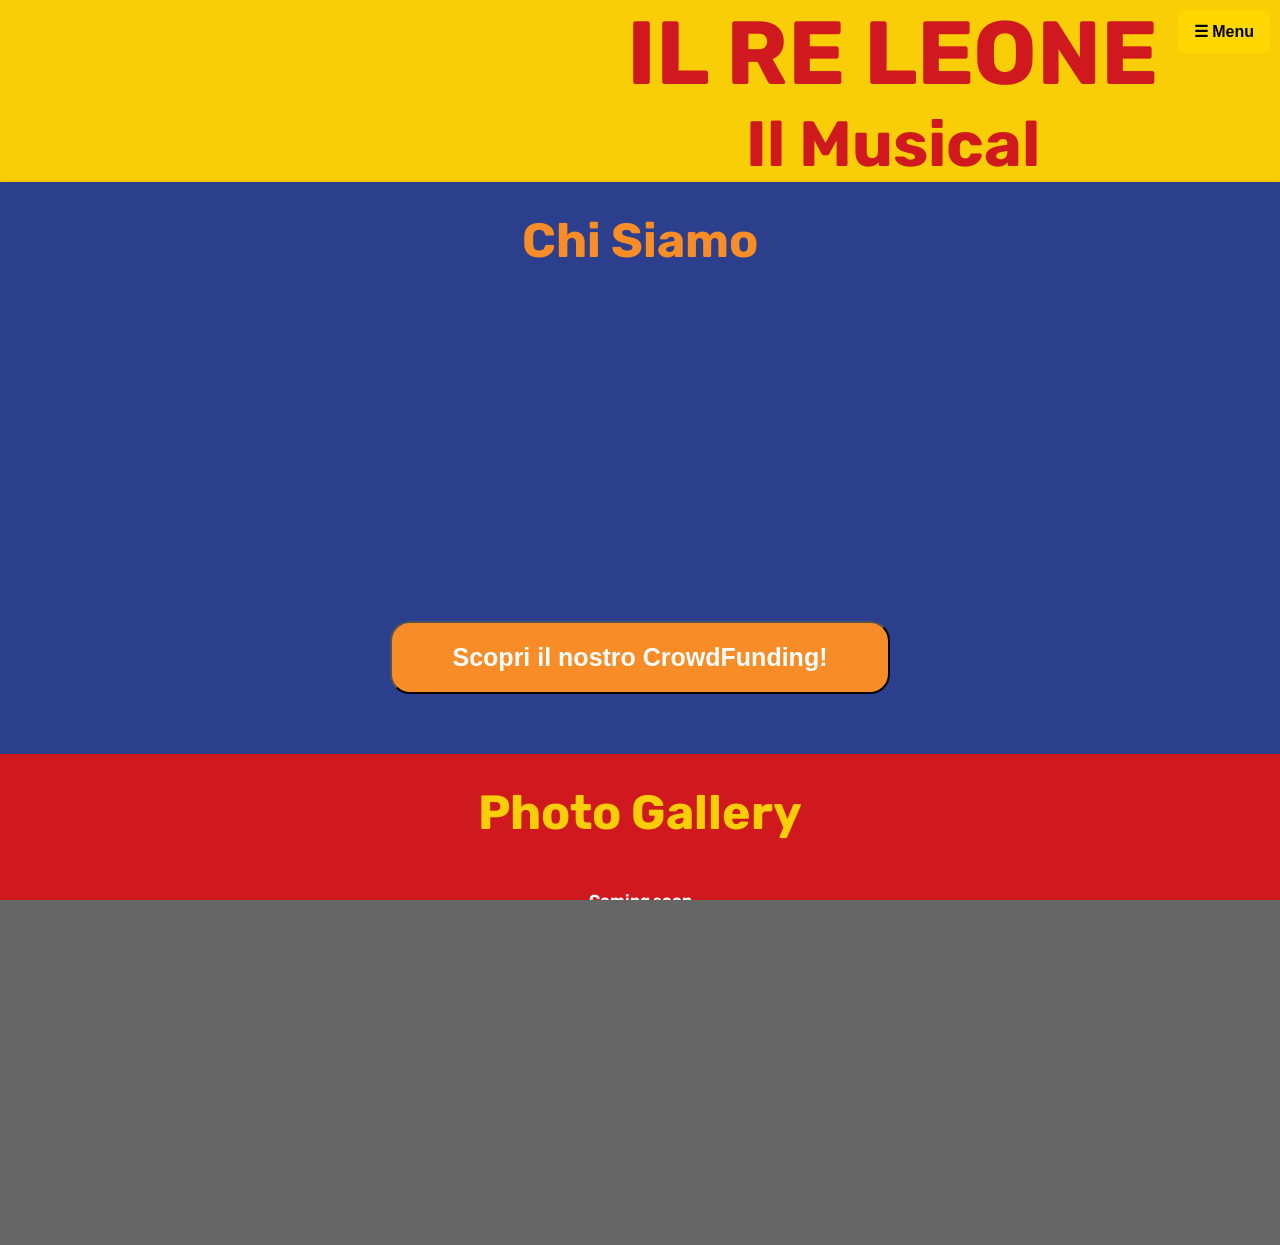
==== index.html @ 8686c305 "Deleted maintenance overlay" ====
<!DOCTYPE html>
<html lang="it">
	<head>
		<link rel="icon" href="./images/icon.png" type="image/png" />
		<meta charset="UTF-8" />
		<meta name="viewport" content="width=device-width, initial-scale=1.0" />
		<meta property="og:title" content="Il Re Leone CDC" />
		<meta
			property="og:description"
			content="Scopri insieme a noi il richiamo della Savana! Entra nel sito per conoscerci!"
		/>
		<meta
			property="og:image"
			content="https://raw.githubusercontent.com/ilreleonecdc/ilreleone-landingpage/refs/heads/main/images/preview.png"
		/>
		<meta property="og:url" content="https://www.ilreleonecdc.it" />
		<meta property="og:site_name" content="Il Re Leone CDC" />
		<meta
			property="og:logo"
			content="https://raw.githubusercontent.com/ilreleonecdc/ilreleone-landingpage/refs/heads/main/images/logo200.png"
		/>
		<meta property="og:type" content="website" />
		<meta name="twitter:card" content="summary_large_image" />
		<title>Il Re Leone - Il Musical</title>
		<link rel="stylesheet" href="styles.css?v=2.0" />
		<style>
			@import url("https://fonts.googleapis.com/css2?family=Rubik:ital,wght@0,300..900;1,300..900&display=swap");
		</style>
	</head>
	<body>
		<header class="section">
			<div id="header-section">
				<img
					id="logo"
					src="./releonehtml/src/assets/RAFIKI_TITOLO.png"
					alt="Il Re Leone - Il Musical"
				/>
				<div id="text">
					<h1 class="testo" id="tile-header">IL RE LEONE</h1>
					<h2 class="testo">Il Musical</h2>
				</div>
			</div>
		</header>
		<section class="section">
			<div class="div-blu">
				<h1 id="chisiamo">Chi Siamo</h1>
				<div class="scrittalogo">
					<p id="descrizione">
						Siamo un gruppo di giovani appassionati di recitazione
						dell'Oratorio <b>PerDiQua</b> di Cerbara, uniti dalla
						voglia di metterci in gioco e dalla magia del teatro.
						Per dare vita a questo musical, oltre
						<b>130 persone</b> di tutte le età, da piccoli attori a
						grandi artigiani, che collaborano con entusiasmo,
						creando maschere, costumi, scenografie e tanto altro!<br />
						<b>Un grande lavoro</b> di squadra che unisce talento,
						creatività e passione!
					</p>

					<img
						src="./releonehtml/src/assets/LOGO Oratorio.png"
						alt="Oratorio PerDiQua"
					/>
				</div>
				<button id="btn-crw" type="button" onclick="showCrowdfunding()">
					Scopri il nostro CrowdFunding!
				</button>
				<div class="crowd-div" id="crowdfunding">
					<h1>Sostieni il nostro Progetto</h1>
					<p>
						Aiutaci a realizzare questo sogno sostenendo il nostro
						<b>CROWDFUNDING</b>. Puoi scegliere un pacchetto e
						ricevere uno dei nostri <b>PREMI</b> esclusivi!
					</p>
					<img
						src="./releonehtml/src/assets/crowdd.jpg"
						alt="Crowdfunding Il Re Leone"
					/>
				</div>
			</div>
		</section>
		<section class="section">
			<div class="div-rosso">
				<h1 id="photo-gallery">Photo Gallery</h1>
				<h3>Coming soon</h3>
			</div>
		</section>
		<section class="section">
			<div class="div-giallo">
				<h1 id="prenotazioni">Prenota I Tuoi Biglietti!</h1>
				<div class="div-biglietti-out">
					<div class="div-biglietti-text">
						<p>
							<b>PRENOTAZIONI AL MOMENTO NON DISPONIBILI!</b>
						</p>
						<!-- <p id="p1">
							<br />
							In questa sezione potrai prenotare i tuoi biglietti
							per lo spettacolo. <br />
							Una volta cliccato il bottone a fianco segui questi
							semplici passaggi: <br />
						</p>
						<ol>
							<li>
								Seleziona la <b>Data</b> dello spettacolo di tuo
								interesse;
							</li>
							<li>
								Seleziona i posti a sedere che desideri dalla
								<b>Mappa</b> del Teatro;
							</li>
							<li>Seleziona il <b>Tipo</b> di biglietto;</li>
							<li>Inserisci i tuoi dati e... <b>FATTO!</b></li>
						</ol>
						<p id="p2">
							La tua prenotazione è <b>Gratuita</b> e al
							<b>Sicuro!</b> <br />
							Non c'è niente da pagare al momento.
							<br />
							<br />
							<span id="span1"
								>(Sarai tenuto a pagare al momento della
								consegna dei biglietti)</span
							>
						</p> -->
					</div>
					<div id="div-biglietti-link">
						<script src="https://billetto.it/widget.js"></script>
						<billetto-organiser-widget
							type="list"
							organiser="6095917"
							organization="billetto.it"
							lang="it"
							theme="light"
							color="#face06"
							include-private
						></billetto-organiser-widget>
						<p id="link-evento">
							Se non visualizzi correttamente il pulsante clicca
							qui:
							<br />
							<a
								href="https://billetto.it/e/il-re-leone-musical-biglietti-1151621?utm_source=organiser&utm_medium=share&utm_campaign=copy_link&utm_content=1151621"
								>Il Re Leone - Prenotazione Biglietti</a
							>
						</p>
					</div>
				</div>
			</div>
		</section>
		<footer>
			<p>
				&copy; 2025 Il Re Leone - Il Musical, Oratorio PerDiQua,
				Cerbara. Tutti i diritti riservati.<br />
				<a
					href="https://www.instagram.com/ilreleone.cdc/"
					target="_blank"
					aria-label="Instagram"
				>
					<i class="fab fa-instagram"
						><img
							src="./releonehtml/src/assets/instagram.png"
							alt="logo instagram"
					/></i>
					ilreleone.cdc
				</a>
			</p>
		</footer>
		<script src="./script.js?v=1.7" defer></script>
	</body>
</html>
---- styles.css ----
* {
	padding: 0;
	margin: 0;
}

body,
html {
	width: 100%;
	height: 100%;
	box-sizing: border-box;
	overflow: hidden;
	font-family: "Rubik", sans-serif;
	font-size: 16px;
	font-weight: 400;
	font-style: normal;
	font-optical-sizing: auto;
}

body {
	background-color: rgba(0, 0, 0, 0.6); /* sfondo scuro trasparente */
	pointer-events: none; /* disattiva interazioni su tutto */
}

.section {
	display: flex;
	justify-content: center;
	align-items: center;
	box-shadow: 0 4px 10px rgba(0, 0, 0, 0.2);
}

header {
	background-color: #face06;
	display: flex;
	flex-direction: column;
}

#header-section {
	display: flex;
	width: 100%;
	height: 70%;
	align-items: center;
	justify-content: space-evenly;
	flex: 1;
	margin: 0;
}

#logo {
	width: 30%;
	height: auto;
}

.testo {
	display: flex;
	color: #d0181f;
	justify-content: center;
}

#text h1 {
	font-size: clamp(2.5rem, 7vw, 8rem);
}

#text h2 {
	font-size: clamp(2rem, 5vw, 5rem);
}

.div-giallo {
	display: flex;
	width: 100%;
	flex-direction: column;
	padding: 30px;
	justify-content: center;
	align-items: center;
	background-color: #face06;
	gap: 20px;
}

billetto-organiser-widget {
	width: 100%;
}

.div-giallo h1 {
	font-size: 3rem;
	background-color: #face06;
	color: #2b3f8c;
}

.div-biglietti-out {
	width: 90%;
	margin: 10px;
	display: flex;
	flex-direction: row;
	align-items: center;
}

#div-biglietti-link {
	display: flex;
	flex-direction: column;
}

#link-evento {
	text-align: center;
}

.div-biglietti-text {
	width: 60%;
	display: flex;
	flex-direction: column;
	font-size: clamp(16px, 2vw, 20px);
}

.div-biglietti-text p {
	width: 100%;
}

#p1 {
	text-align: left;
}

ol {
	margin: 15px;
}

li {
	margin: 5px 30px;
}

/*about us*/
.div-blu {
	padding: 30px;
	background-color: #2b3f8c;
	display: flex;
	flex-direction: column;
	justify-content: center;
	align-items: center;
}

.scrittalogo {
	margin: 20px;
	display: flex;
	justify-content: center;
	align-items: center;
	height: auto;
	position: relative;
}

.scrittalogo img {
	width: 20%;
	height: auto;
	transition: opacity 3s ease-in;
}

#chisiamo {
	color: #f88d27;
	font-size: 3rem;
}

#descrizione {
	color: #face06;
	text-align: center;
	font-size: clamp(1rem, 2vw, 28px);
	line-height: 1.5;
}

/* Schermi Desktop o Portatili */
@media all and (min-width: 1321px) and (max-width: 1689px) {
	.scrittalogo {
		flex-direction: row;
		/* Disposizione orizzontale */
	}

	.scrittalogo img {
		opacity: 0;
		/* Nascosta inizialmente */
	}

	#descrizione {
		opacity: 0;
		/* Nascosto inizialmente */
		transform: translateX(0);
		/* Posizione iniziale */
		transition: opacity 3s ease-in, transform 3s ease-in;
		/* Animazioni */
	}
}

#descrizione b {
	color: #f88d27;
}

.crowd-div {
	display: none;
	flex-direction: column;
	background-color: #fff;
	border-radius: 20px;
	padding: 20px;
	box-shadow: 0 4px 10px rgba(0, 0, 0, 0.2);
	animation: fadeIn 1s ease-out forwards;
	border-left: 10px solid #f88d27;
	width: 500px;
	gap: 10px;
	justify-content: center;
	align-items: center;
}

.crowd-div h1 {
	color: #f88d27;
}

.crowd-div p {
	color: #2b3f8c;
	width: 80%;
	text-align: center;
	margin: 20px;
	font-size: large;
	line-height: 25px;
}

.crowd-div img {
	max-width: 100%;
	height: auto;
	border-radius: 10px;
	transition: transform 0.5s ease, opacity 0.5s ease;
}

.crowd-div img:hover {
	transform: scale(1.03);
	opacity: 0.9;
}

#btn-crw {
	display: inline-block;
	padding: 20px 40px;
	margin: 30px auto;
	width: 500px;
	font-size: 25px;
	border-radius: 20px;
	color: white;
	background-color: #f88d27;
	font-weight: bold;
	text-decoration: none;
	cursor: pointer;
	transition: all 0.4s ease;
	animation: pulse 2s infinite;
}

#btn-crw:hover {
	background-color: #face06;
	color: #4e2219;
	transform: scale(1.1) rotate(-2deg);
}

/*photo gallery*/
.div-rosso {
	background-color: #d0181f;
	display: flex;
	padding: 30px;
	flex-direction: column;
	justify-content: center;
	align-items: center;
	width: 100vw;
}

.div-rosso h1 {
	color: #face06;
	font-size: 3rem;
}

.div-rosso h3 {
	color: white;
	font-size: 1rem;
	margin: 50px;
}

/*footer*/
footer {
	background-color: #f88d27;
	color: #4e2219;
	display: flex;
	justify-content: center;
	align-items: center;
	height: 60px;
}

footer a {
	display: flex;
	justify-content: center;
	align-items: center;
	padding: 5px;
}

@keyframes fadeIn {
	from {
		opacity: 0;
		transform: translateY(20px);
	}

	to {
		opacity: 1;
		transform: translateY(0);
	}
}

@keyframes pulse {
	0%,
	100% {
		transform: scale(1);
		box-shadow: 0 0 5px #f88d27;
	}

	50% {
		transform: scale(1.1);
		box-shadow: 0 0 20px #f88d27;
	}
}

/* Tablet in modalità orizzontale */
@media all and (min-width: 1024px) and (max-width: 1320px) {
	#header-section {
		display: flex;
		flex-direction: row;
		justify-content: space-evenly;
	}

	#descrizione {
		opacity: 0;
		/* Nascosto inizialmente */
		transform: translateX(0);
		/* Posizione iniziale */
		transition: opacity 3s ease-in, transform 3s ease-in;
		/* Animazioni */
	}

	.scrittalogo img {
		opacity: 0;
		transition: opacity 3s ease-in;
	}
}

/*bho*/
@media all and (min-width: 769px) and (max-width: 1024px) {
	.scrittalogo {
		margin: 20px;
	}
}

/*tablet verticali*/
@media all and (min-width: 481px) and (max-width: 768px) {
	.div-blu {
		padding: 20px;
	}

	.scrittalogo {
		gap: 10px;
	}

	#chisiamo {
		font-size: clamp(40px, 6vw, 45px);
	}

	.div-rosso h1 {
		font-size: clamp(40px, 6vw, 45px);
	}

	#descrizione {
		font-size: clamp(15px, 3vw, 20px);
		line-height: 1.5;
	}

	#btn-crw {
		width: clamp(350px, 70vw, 500px);
		height: auto;
		font-size: clamp(17px, 4vw, 20px);
		padding: 15px;
		border-radius: 10px;
		margin: 0 auto;
	}

	#crowdfunding {
		width: 80%;
		margin: 20px 0 0 0;
	}

	.crowd-div h1 {
		font-size: 30px;
		text-align: center;
	}

	.crowd-div p {
		font-size: 18px;
		margin: 16px 0;
		width: 340px;
	}
}

/*smartphone*/
@media all and (max-width: 480px) {
	#header-section {
		flex-direction: column;
		margin: 20px;
		margin-bottom: 30px;
	}

	#logo {
		width: 60%;
		/* Ancora più piccolo per smartphone */
	}

	.div-blu {
		height: max-content;
	}

	/*about us*/
	#chisiamo {
		font-size: 2rem;
	}

	.scrittalogo {
		flex-direction: column;
		gap: 10px;
		width: 90vw;
	}

	.scrittalogo img {
		width: 25%;
	}

	#btn-crw {
		width: clamp(300px, 80vw, 400px);
		height: auto;
		font-size: clamp(17px, 4vw, 20px);
		padding: 15px;
		border-radius: 10px;
		margin: 0 auto;
	}

	.div-rosso h1 {
		font-size: 2rem;
	}

	footer {
		height: 80px;
	}

	footer p {
		width: 90%;
		font-size: 14px;
		padding: 2px;
		text-align: center;
	}

	.crowd-div {
		width: 80%;
		margin: 20px 0 0 0;
	}

	.crowd-div h1 {
		font-size: 32px;
		text-align: center;
	}

	.crowd-div p {
		font-size: 16px;
		margin: 16px 0;
		width: 340px;
	}

	.div-giallo {
		width: 100%;
	}

	.div-giallo h1 {
		font-size: clamp(1.2rem, 7vw, 2rem);
	}

	.div-biglietti-out {
		width: 97%;
		flex-direction: column;
		gap: 20px;
		width: 90%;
	}

	.div-biglietti-text {
		width: 100%;
	}

	#p1 {
		text-align: center;
	}

	ol,
	li {
		text-align: left;
	}

	#titoloh4 {
		text-align: center;
	}

	billetto-organiser-widget {
		width: 100%;
	}
}
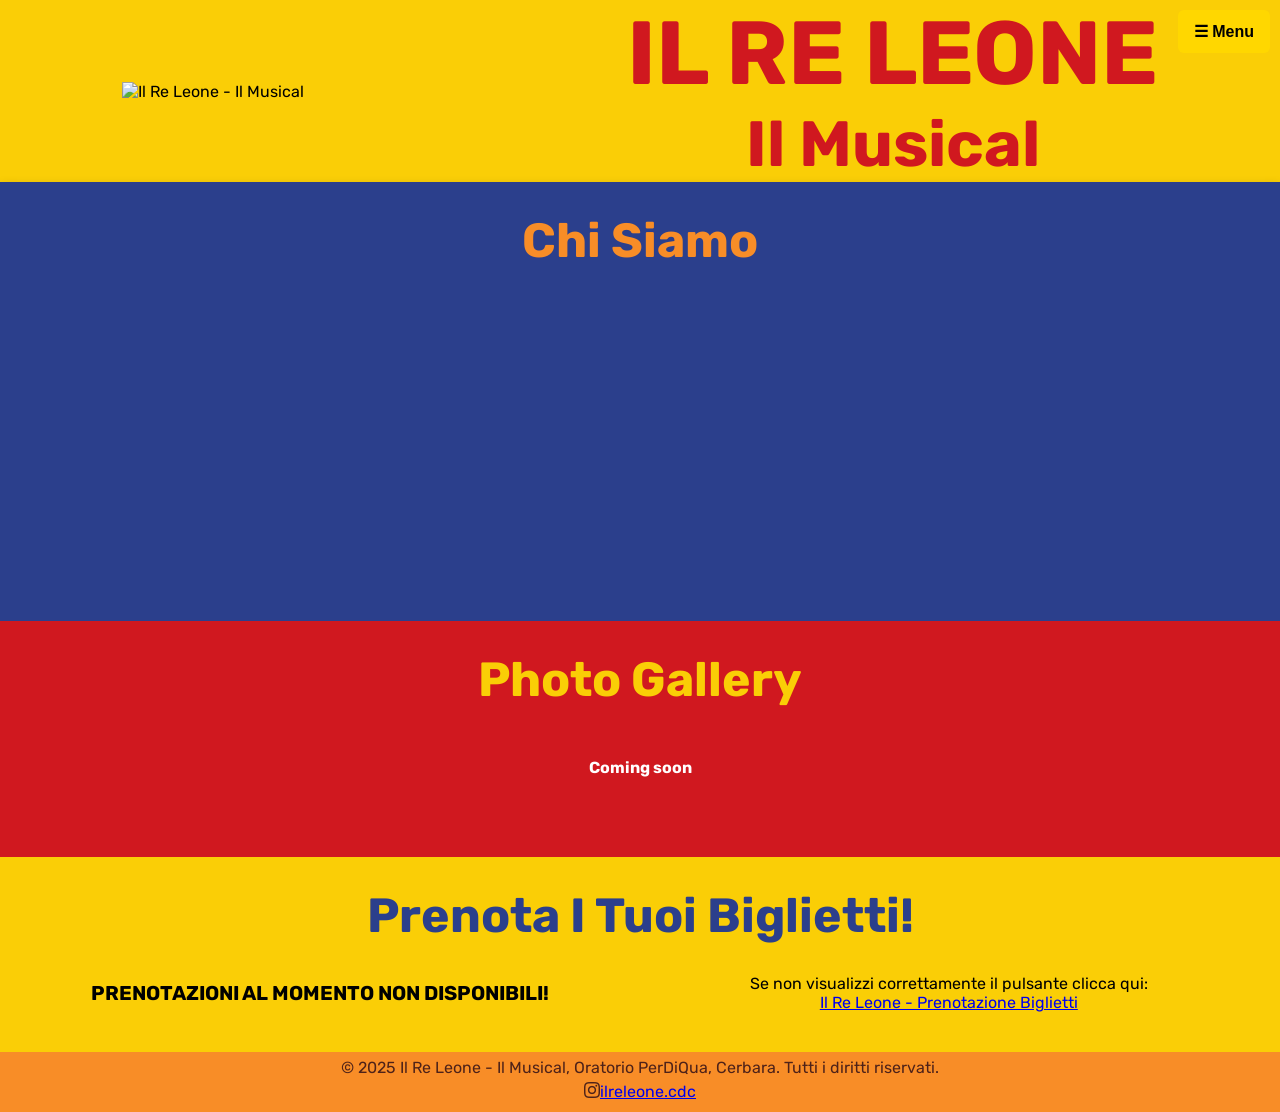
==== commit 84b11824: "Trying to" ====
--- a/index.html
+++ b/index.html
@@ -62,7 +62,7 @@
 						alt="Oratorio PerDiQua"
 					/>
 				</div>
-				<button id="btn-crw" type="button" onclick="showCrowdfunding()">
+				<!-- <button id="btn-crw" type="button" onclick="showCrowdfunding()">
 					Scopri il nostro CrowdFunding!
 				</button>
 				<div class="crowd-div" id="crowdfunding">
@@ -76,7 +76,7 @@
 						src="./releonehtml/src/assets/crowdd.jpg"
 						alt="Crowdfunding Il Re Leone"
 					/>
-				</div>
+				</div> -->
 			</div>
 		</section>
 		<section class="section">
@@ -126,15 +126,17 @@
 					</div>
 					<div id="div-biglietti-link">
 						<script src="https://billetto.it/widget.js"></script>
-						<billetto-organiser-widget
-							type="list"
-							organiser="6095917"
+						<billetto-widget
+							type="event"
+							event="1665657"
 							organization="billetto.it"
 							lang="it"
 							theme="light"
-							color="#face06"
-							include-private
-						></billetto-organiser-widget>
+							color="#4267b2"
+							button-style="rounded"
+							font-family="Arial, Helvetica, sans-serif"
+							background-color="#ffffff"
+						></billetto-widget>
 						<p id="link-evento">
 							Se non visualizzi correttamente il pulsante clicca
 							qui:
--- a/styles.css
+++ b/styles.css
@@ -8,7 +8,7 @@
 	width: 100%;
 	height: 100%;
 	box-sizing: border-box;
-	overflow: hidden;
+	/* overflow: hidden; */
 	font-family: "Rubik", sans-serif;
 	font-size: 16px;
 	font-weight: 400;
@@ -18,7 +18,7 @@
 
 body {
 	background-color: rgba(0, 0, 0, 0.6); /* sfondo scuro trasparente */
-	pointer-events: none; /* disattiva interazioni su tutto */
+	/* pointer-events: none; disattiva interazioni su tutto */
 }
 
 .section {
@@ -74,7 +74,7 @@
 	gap: 20px;
 }
 
-billetto-organiser-widget {
+billetto-widget {
 	width: 100%;
 }
 
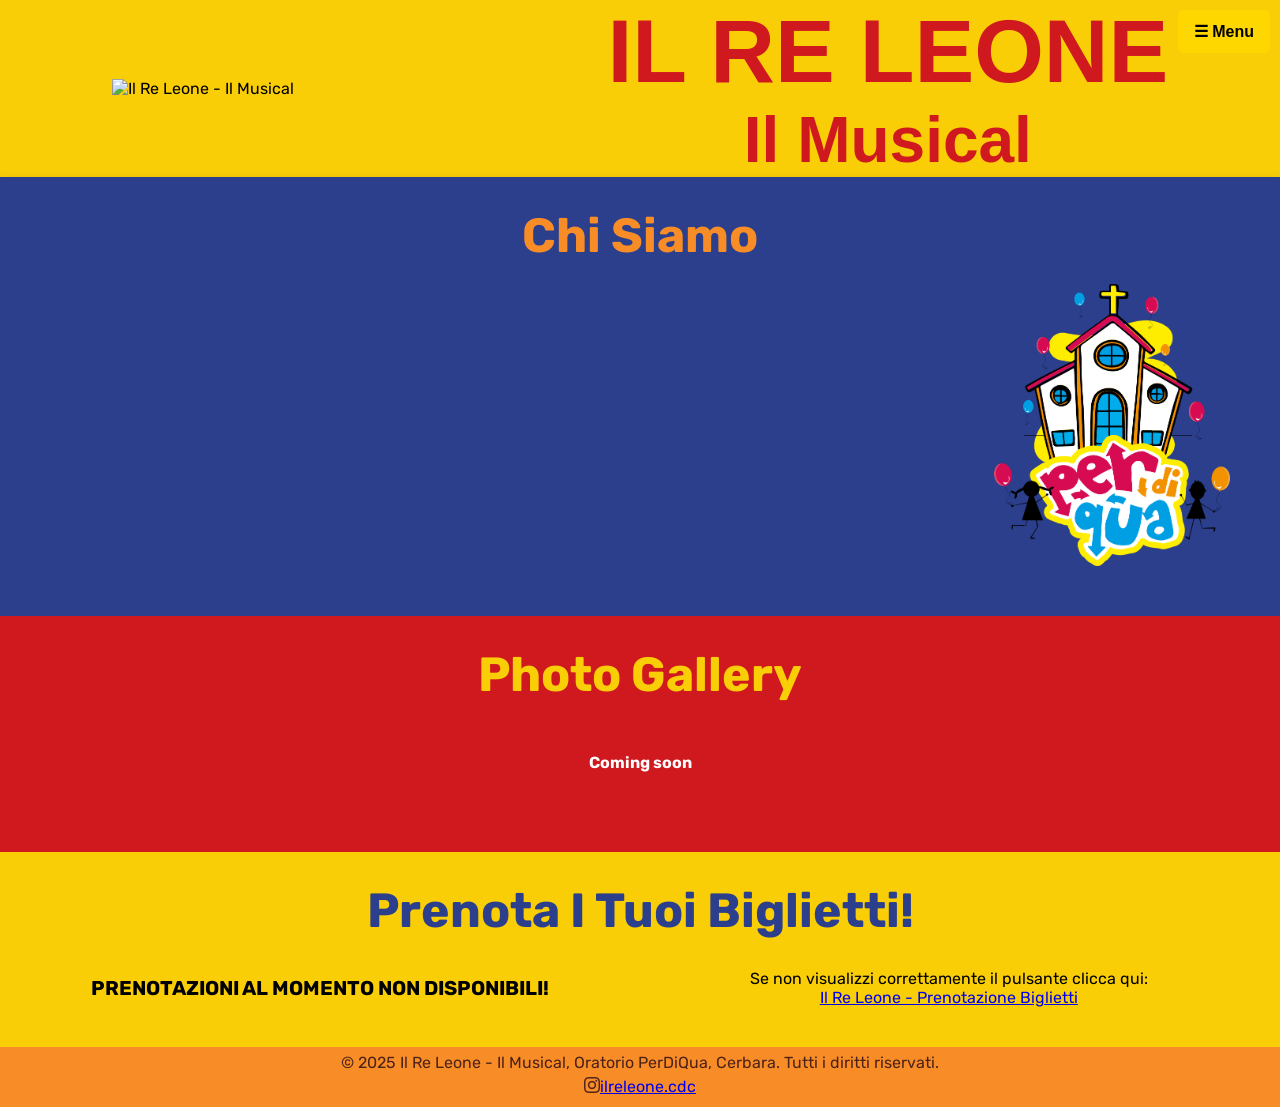
==== commit 3474200d: "daidai" ====
--- a/index.html
+++ b/index.html
@@ -1,6 +1,7 @@
 <!DOCTYPE html>
 <html lang="it">
 	<head>
+		<link rel="stylesheet" href="https://use.typekit.net/xmk6hib.css" />
 		<link rel="icon" href="./images/icon.png" type="image/png" />
 		<meta charset="UTF-8" />
 		<meta name="viewport" content="width=device-width, initial-scale=1.0" />
@@ -36,8 +37,10 @@
 					alt="Il Re Leone - Il Musical"
 				/>
 				<div id="text">
-					<h1 class="testo" id="tile-header">IL RE LEONE</h1>
-					<h2 class="testo">Il Musical</h2>
+					<h1 class="testo lithos-pro" id="tile-header">
+						IL RE LEONE
+					</h1>
+					<h2 class="testo lithos-pro">Il Musical</h2>
 				</div>
 			</div>
 		</header>
--- a/styles.css
+++ b/styles.css
@@ -1,6 +1,12 @@
 * {
 	padding: 0;
 	margin: 0;
+}
+
+.lithos-pro {
+	font-family: "lithos-pro", sans-serif;
+	font-weight: 700;
+	font-style: normal;
 }
 
 body,
@@ -8,17 +14,11 @@
 	width: 100%;
 	height: 100%;
 	box-sizing: border-box;
-	/* overflow: hidden; */
 	font-family: "Rubik", sans-serif;
 	font-size: 16px;
 	font-weight: 400;
 	font-style: normal;
 	font-optical-sizing: auto;
-}
-
-body {
-	background-color: rgba(0, 0, 0, 0.6); /* sfondo scuro trasparente */
-	/* pointer-events: none; disattiva interazioni su tutto */
 }
 
 .section {
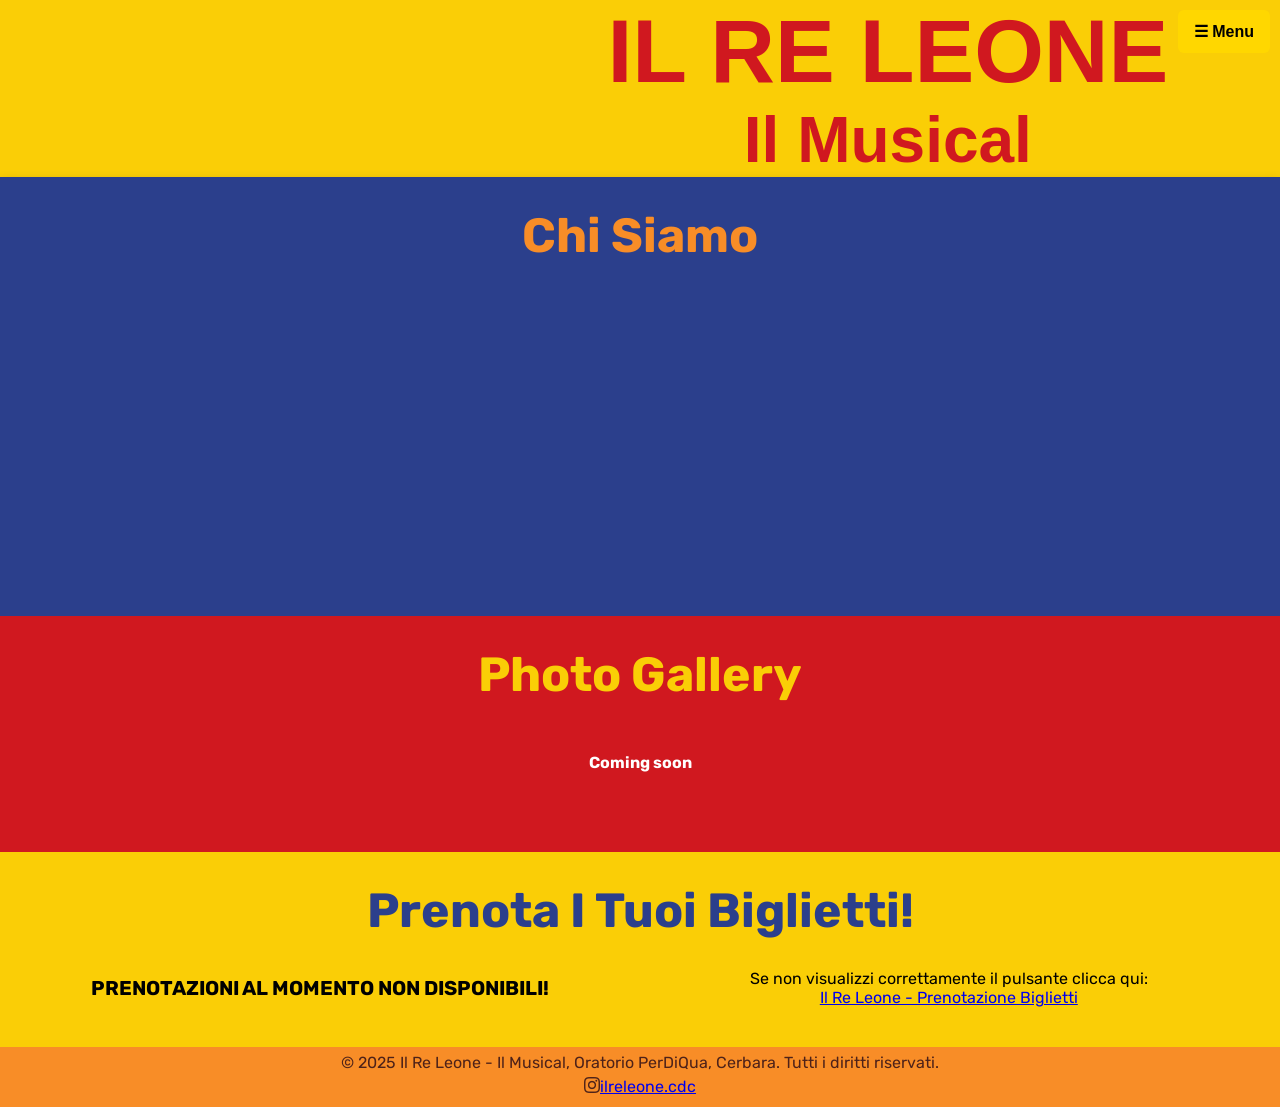
==== commit 64aac877: "stylecss=v2.1" ====
--- a/index.html
+++ b/index.html
@@ -23,7 +23,7 @@
 		<meta property="og:type" content="website" />
 		<meta name="twitter:card" content="summary_large_image" />
 		<title>Il Re Leone - Il Musical</title>
-		<link rel="stylesheet" href="styles.css?v=2.0" />
+		<link rel="stylesheet" href="styles.css?v=2.1" />
 		<style>
 			@import url("https://fonts.googleapis.com/css2?family=Rubik:ital,wght@0,300..900;1,300..900&display=swap");
 		</style>
--- a/styles.css
+++ b/styles.css
@@ -496,7 +496,7 @@
 		text-align: center;
 	}
 
-	billetto-organiser-widget {
+	billetto-widget {
 		width: 100%;
 	}
 }
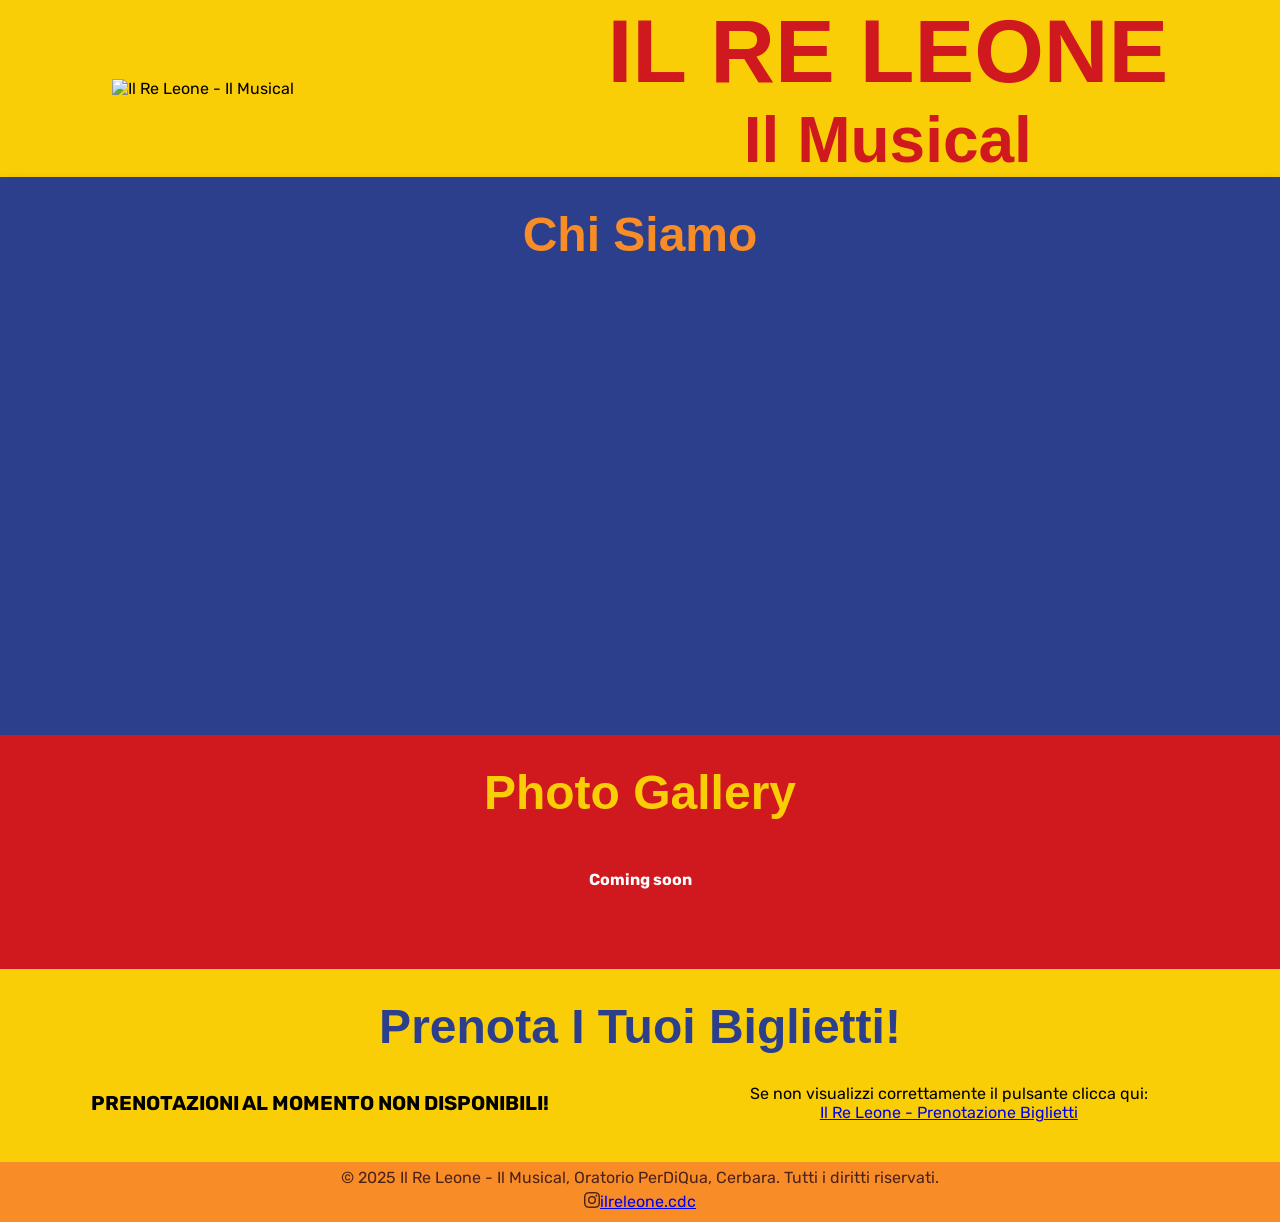
==== commit e022cfc3: "css?v=2.2" ====
--- a/index.html
+++ b/index.html
@@ -23,7 +23,7 @@
 		<meta property="og:type" content="website" />
 		<meta name="twitter:card" content="summary_large_image" />
 		<title>Il Re Leone - Il Musical</title>
-		<link rel="stylesheet" href="styles.css?v=2.1" />
+		<link rel="stylesheet" href="styles.css?v=2.2" />
 		<style>
 			@import url("https://fonts.googleapis.com/css2?family=Rubik:ital,wght@0,300..900;1,300..900&display=swap");
 		</style>
@@ -46,18 +46,30 @@
 		</header>
 		<section class="section">
 			<div class="div-blu">
-				<h1 id="chisiamo">Chi Siamo</h1>
+				<h1 id="chisiamo" class="lithos-pro">Chi Siamo</h1>
 				<div class="scrittalogo">
 					<p id="descrizione">
 						Siamo un gruppo di giovani appassionati di recitazione
-						dell'Oratorio <b>PerDiQua</b> di Cerbara, uniti dalla
+						dell'<b>Oratorio PerDiQua</b> di Cerbara, uniti dalla
 						voglia di metterci in gioco e dalla magia del teatro.
 						Per dare vita a questo musical, oltre
 						<b>130 persone</b> di tutte le età, da piccoli attori a
-						grandi artigiani, che collaborano con entusiasmo,
-						creando maschere, costumi, scenografie e tanto altro!<br />
+						grandi artigiani, che hanno collaborato per dare vita a
+						maschere, costumi, scenografie e tanto altro!<br />
 						<b>Un grande lavoro</b> di squadra che unisce talento,
-						creatività e passione!
+						creatività e passione! <br />
+						<br />
+						Reduci da 4 serate <b>SOLD OUT</b> registrate ad Aprile
+						2025 a Teatro degli Illuminati di
+						<b>Città di Castello</b> siamo di nuovo pronti per
+						tornare in quel palco per altri due spettacoli
+						d'eccezione: <br />
+						- 25 Ottobre 2025 <br />
+						- 26 Ottobre 2025 <br />
+						<br />
+						Ma la magia non finirà qua! <br />
+						- ?? Marzo 2026 <br />
+						Ci vediamo al Teatro <b>LYRICK</b> di <b>Assisi</b>
 					</p>
 
 					<img
@@ -84,13 +96,15 @@
 		</section>
 		<section class="section">
 			<div class="div-rosso">
-				<h1 id="photo-gallery">Photo Gallery</h1>
+				<h1 id="photo-gallery" class="lithos-pro">Photo Gallery</h1>
 				<h3>Coming soon</h3>
 			</div>
 		</section>
 		<section class="section">
 			<div class="div-giallo">
-				<h1 id="prenotazioni">Prenota I Tuoi Biglietti!</h1>
+				<h1 id="prenotazioni" class="lithos-pro">
+					Prenota I Tuoi Biglietti!
+				</h1>
 				<div class="div-biglietti-out">
 					<div class="div-biglietti-text">
 						<p>
@@ -145,7 +159,7 @@
 							qui:
 							<br />
 							<a
-								href="https://billetto.it/e/il-re-leone-musical-biglietti-1151621?utm_source=organiser&utm_medium=share&utm_campaign=copy_link&utm_content=1151621"
+								href="https://billetto.it/e/il-re-leone-musical-biglietti-1665657"
 								>Il Re Leone - Prenotazione Biglietti</a
 							>
 						</p>
--- a/styles.css
+++ b/styles.css
@@ -157,7 +157,7 @@
 #descrizione {
 	color: #face06;
 	text-align: center;
-	font-size: clamp(1rem, 2vw, 28px);
+	font-size: clamp(0.75rem, 1.5vw, 28px);
 	line-height: 1.5;
 }
 
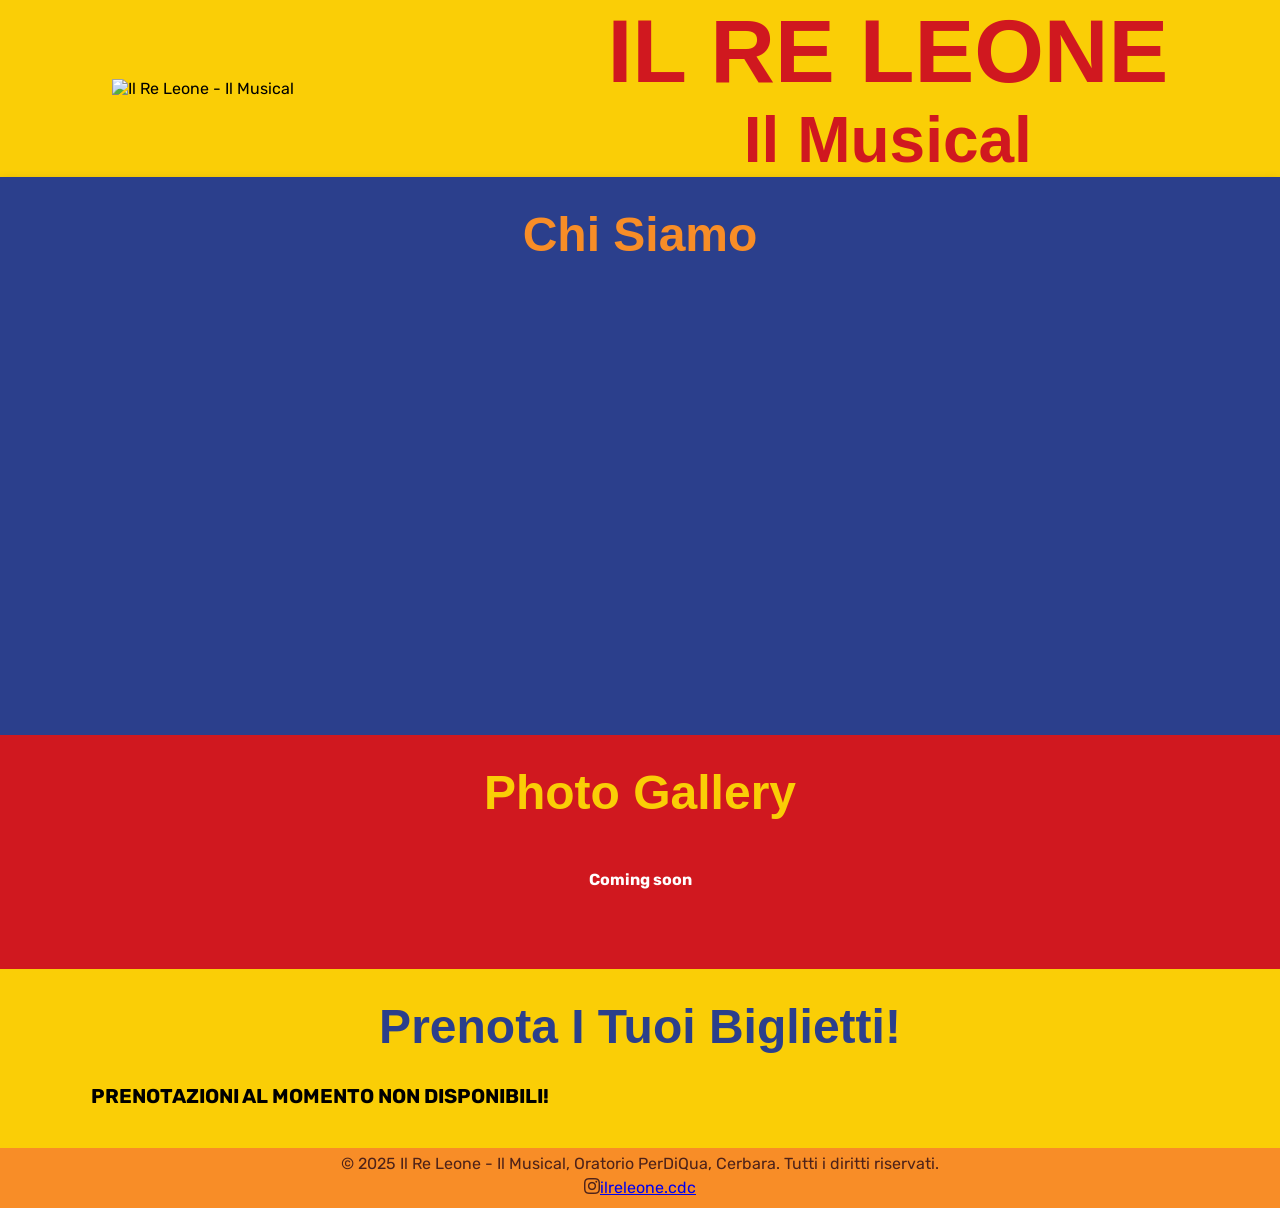
==== commit f95a3396: "hid billetto-widget" ====
--- a/index.html
+++ b/index.html
@@ -141,7 +141,7 @@
 							>
 						</p> -->
 					</div>
-					<div id="div-biglietti-link">
+					<!-- <div id="div-biglietti-link">
 						<script src="https://billetto.it/widget.js"></script>
 						<billetto-widget
 							type="event"
@@ -163,7 +163,7 @@
 								>Il Re Leone - Prenotazione Biglietti</a
 							>
 						</p>
-					</div>
+					</div> -->
 				</div>
 			</div>
 		</section>
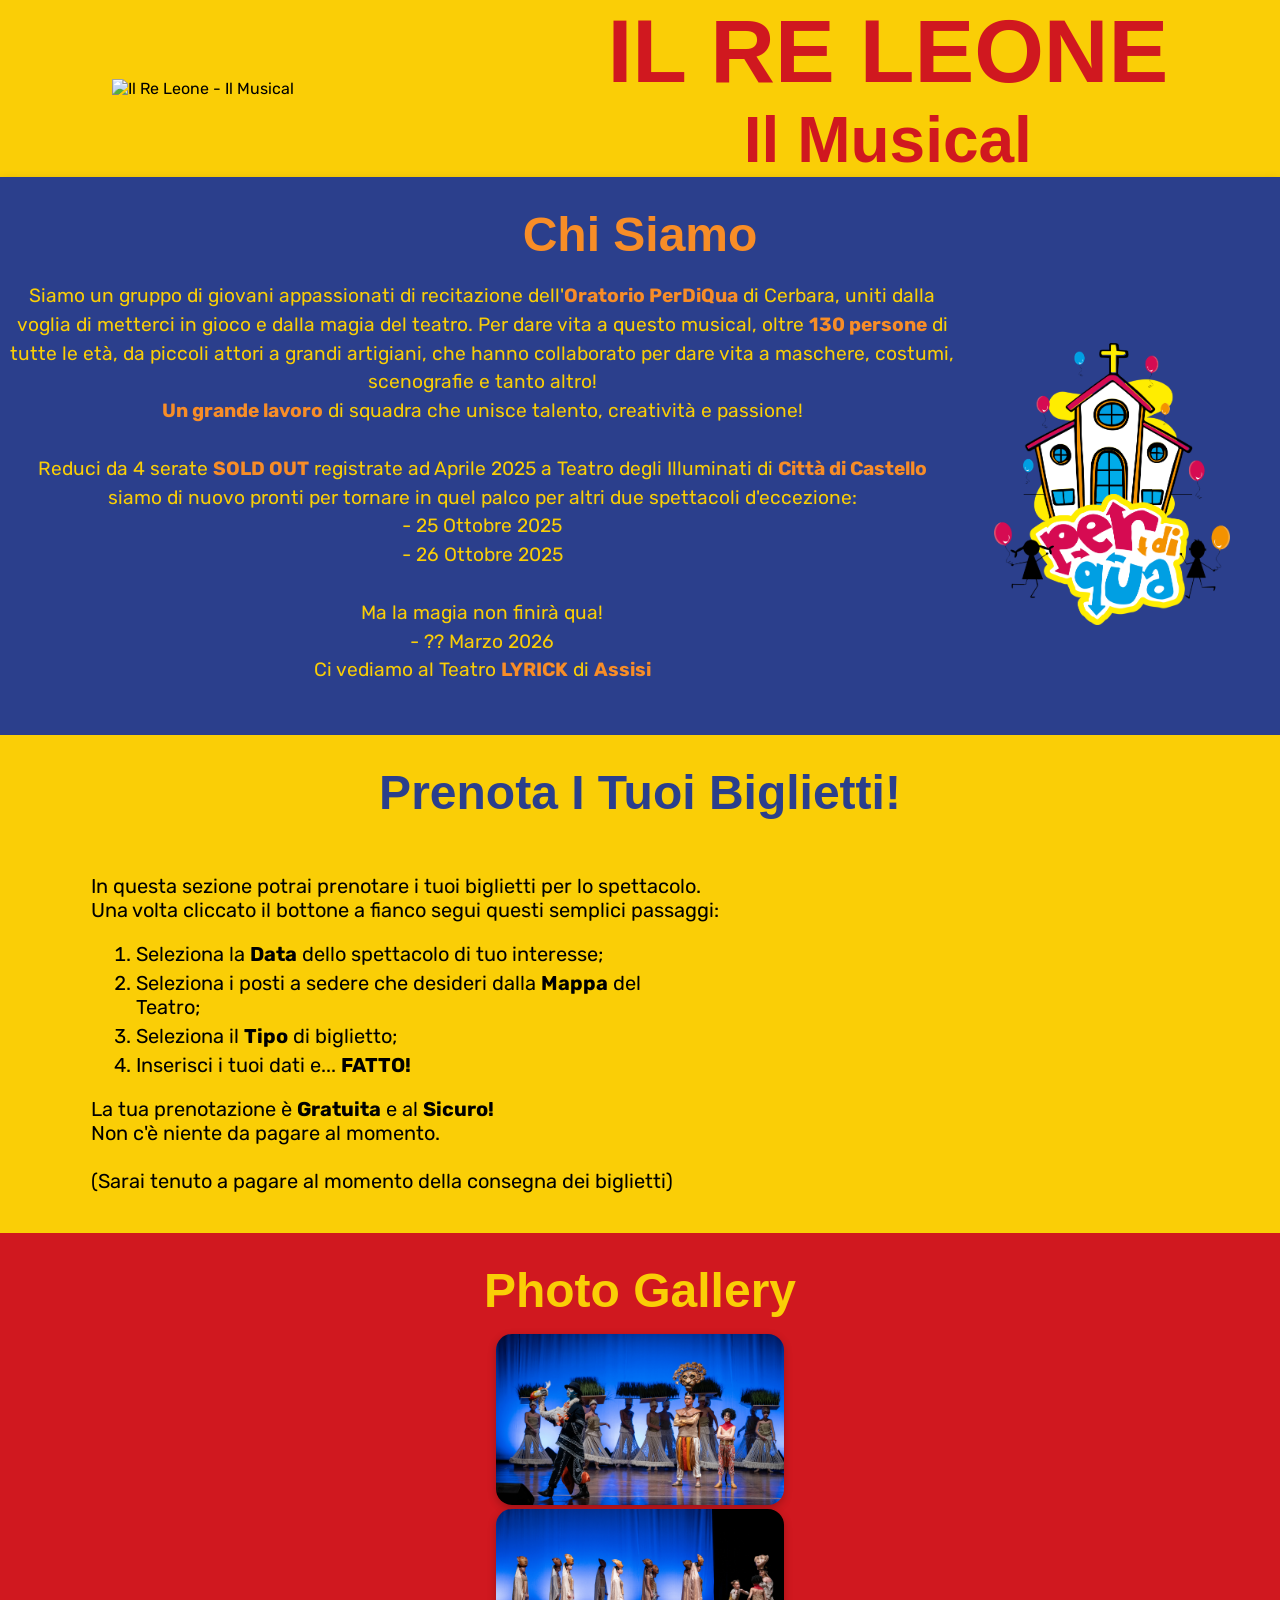
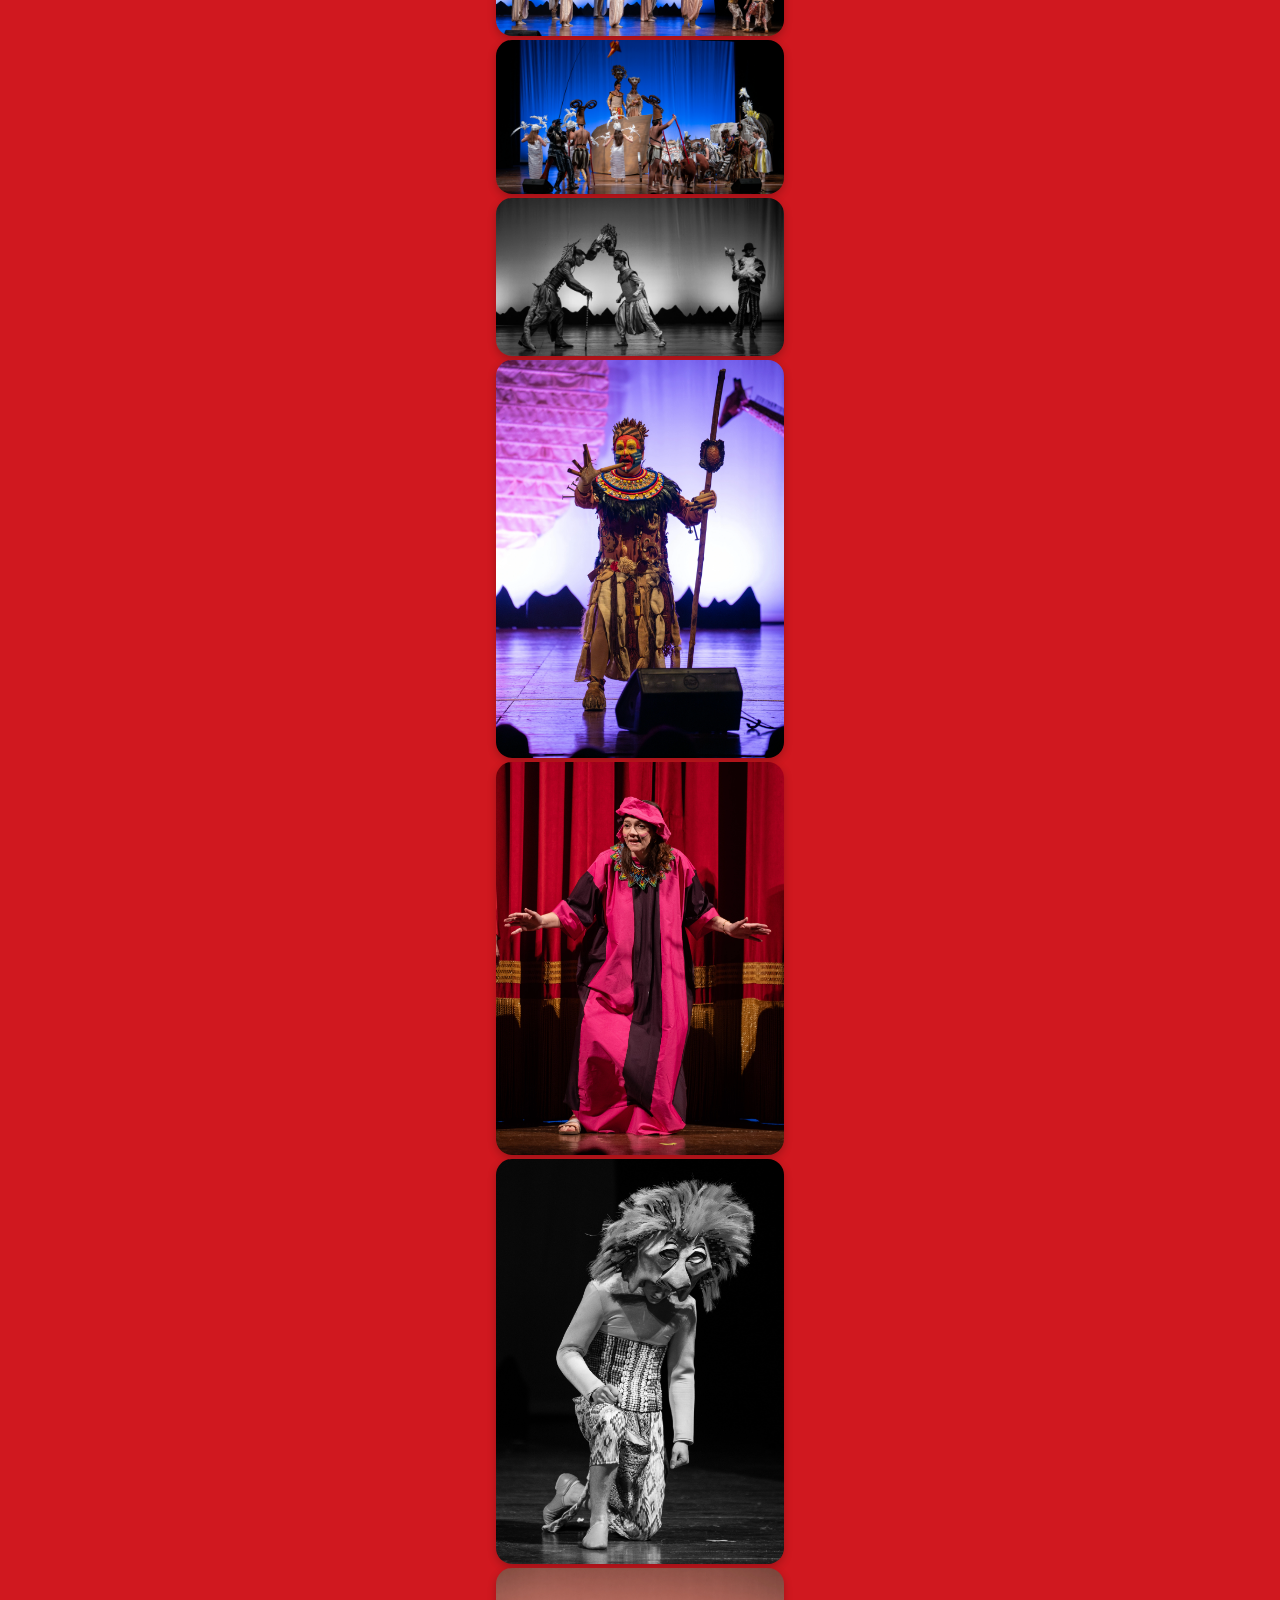
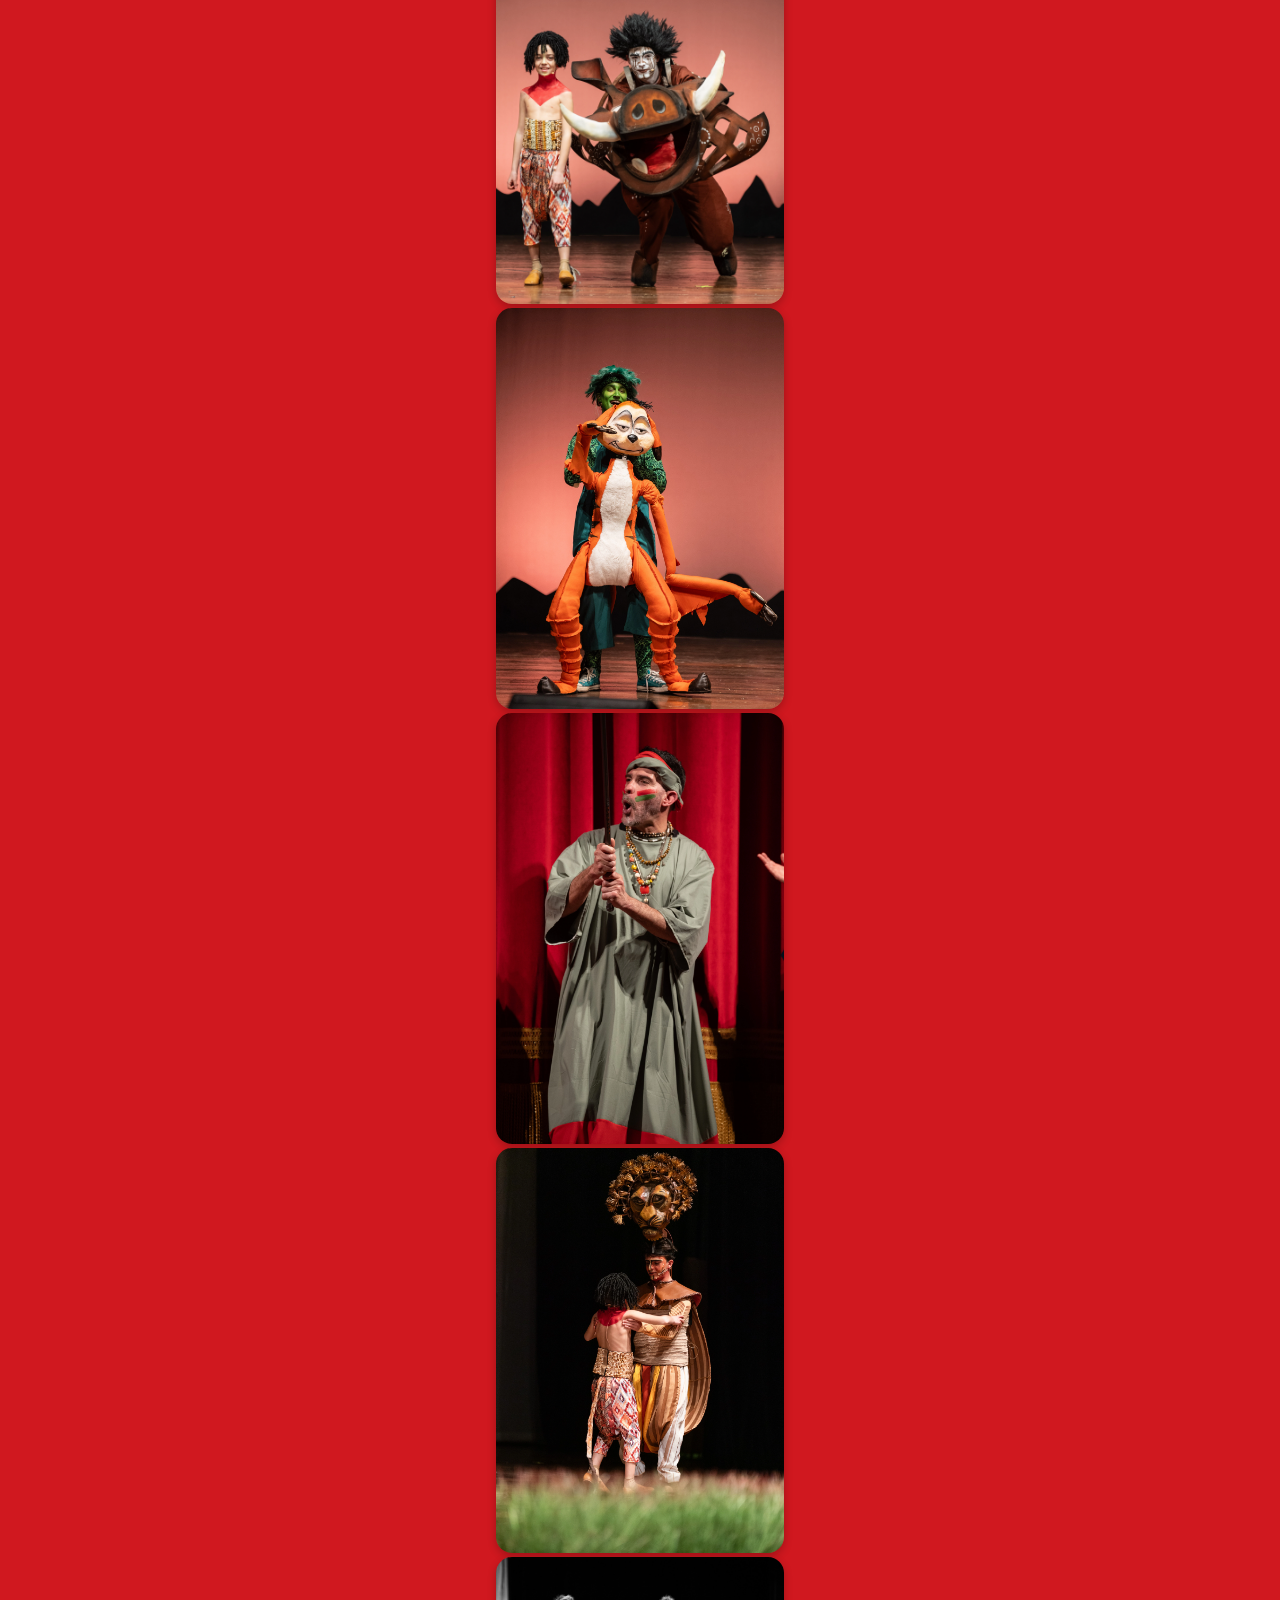
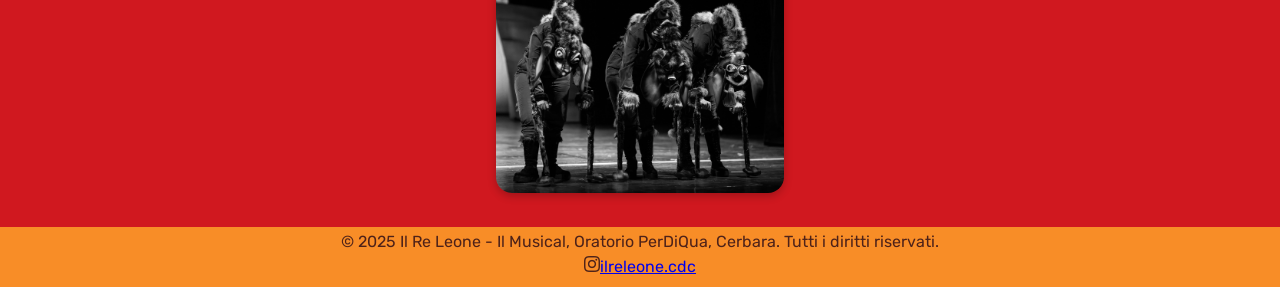
==== commit a33e1120: "versione definitiva" ====
--- a/index.html
+++ b/index.html
@@ -3,6 +3,10 @@
 	<head>
 		<link rel="stylesheet" href="https://use.typekit.net/xmk6hib.css" />
 		<link rel="icon" href="./images/icon.png" type="image/png" />
+		<link
+			rel="stylesheet"
+			href="https://unpkg.com/primeflex/primeflex.css"
+		/>
 		<meta charset="UTF-8" />
 		<meta name="viewport" content="width=device-width, initial-scale=1.0" />
 		<meta property="og:title" content="Il Re Leone CDC" />
@@ -23,7 +27,7 @@
 		<meta property="og:type" content="website" />
 		<meta name="twitter:card" content="summary_large_image" />
 		<title>Il Re Leone - Il Musical</title>
-		<link rel="stylesheet" href="styles.css?v=2.2" />
+		<link rel="stylesheet" href="styles.css?v=2.3" />
 		<style>
 			@import url("https://fonts.googleapis.com/css2?family=Rubik:ital,wght@0,300..900;1,300..900&display=swap");
 		</style>
@@ -95,22 +99,16 @@
 			</div>
 		</section>
 		<section class="section">
-			<div class="div-rosso">
-				<h1 id="photo-gallery" class="lithos-pro">Photo Gallery</h1>
-				<h3>Coming soon</h3>
-			</div>
-		</section>
-		<section class="section">
 			<div class="div-giallo">
 				<h1 id="prenotazioni" class="lithos-pro">
 					Prenota I Tuoi Biglietti!
 				</h1>
 				<div class="div-biglietti-out">
 					<div class="div-biglietti-text">
-						<p>
+						<!-- <p>
 							<b>PRENOTAZIONI AL MOMENTO NON DISPONIBILI!</b>
-						</p>
-						<!-- <p id="p1">
+						</p> -->
+						<p id="p1">
 							<br />
 							In questa sezione potrai prenotare i tuoi biglietti
 							per lo spettacolo. <br />
@@ -139,7 +137,7 @@
 								>(Sarai tenuto a pagare al momento della
 								consegna dei biglietti)</span
 							>
-						</p> -->
+						</p>
 					</div>
 					<!-- <div id="div-biglietti-link">
 						<script src="https://billetto.it/widget.js"></script>
@@ -167,6 +165,134 @@
 				</div>
 			</div>
 		</section>
+		<section class="section">
+			<div class="div-rosso">
+				<h1 id="photo-gallery" class="lithos-pro">Photo Gallery</h1>
+				<div class="photo-container grid">
+					<div
+						class="card-container col-6 md:col-3"
+						style="width: 18rem"
+					>
+						<img
+							src="./images/spett/spettacolo-a7r3-mini-11.webp"
+							class="card-img-top"
+							alt="Rafiki"
+						/>
+					</div>
+					<div
+						class="card-container col-6 md:col-3"
+						style="width: 18rem"
+					>
+						<img
+							src="./images/spett/spettacolo-a7r3-mini-17.webp"
+							class="card-img-top"
+							alt="Rafiki"
+						/>
+					</div>
+					<div
+						class="card-container col-6 md:col-3"
+						style="width: 18rem"
+					>
+						<img
+							src="./images/spett/spettacolo-a7r3-mini-4_1.webp"
+							class="card-img-top"
+							alt="Rafiki"
+						/>
+					</div>
+					<div
+						class="card-container col-6 md:col-3"
+						style="width: 18rem"
+					>
+						<img
+							src="./images/spett/spettacolo-a7r3-mini-7_1.webp"
+							class="card-img-top"
+							alt="Rafiki"
+						/>
+					</div>
+					<div
+						class="card-container col-6 md:col-3"
+						style="width: 18rem"
+					>
+						<img
+							src="./images/spett/spettacolo-a7r3-mini-1.webp"
+							class="card-img-top"
+							alt="Rafiki"
+						/>
+					</div>
+					<div
+						class="card-container col-6 md:col-3"
+						style="width: 18rem"
+					>
+						<img
+							src="./images/spett/spettacolo-a7s3-mini-114.webp"
+							class="card-img-top"
+							alt="Rafiki"
+						/>
+					</div>
+					<div
+						class="card-container col-6 md:col-3"
+						style="width: 18rem"
+					>
+						<img
+							src="./images/spett/spettacolo-a7s3-mini-146.webp"
+							class="card-img-top"
+							alt="Rafiki"
+						/>
+					</div>
+					<div
+						class="card-container col-6 md:col-3"
+						style="width: 18rem"
+					>
+						<img
+							src="./images/spett/spettacolo-a7s3-mini-108.webp"
+							class="card-img-top"
+							alt="Rafiki"
+						/>
+					</div>
+					<div
+						class="card-container col-6 md:col-3"
+						style="width: 18rem"
+					>
+						<img
+							src="./images/spett/spettacolo-a7s3-mini-107.webp"
+							class="card-img-top"
+							alt="Rafiki"
+						/>
+					</div>
+					<div
+						class="card-container col-6 md:col-3"
+						style="width: 18rem"
+					>
+						<img
+							src="./images/spett/spettacolo-a7s3-mini-112.webp"
+							class="card-img-top"
+							alt="Rafiki"
+						/>
+					</div>
+					<div
+						class="card-container col-6 md:col-3"
+						style="width: 18rem"
+					>
+						<img
+							src="./images/spett/spettacolo-a7r3-mini-23.webp"
+							class="card-img-top"
+							alt="Rafiki"
+						/>
+					</div>
+					<div
+						class="card-container col-6 md:col-3"
+						style="width: 18rem"
+					>
+						<img
+							src="./images/spett/spettacolo-a7r3-mini-35.webp"
+							class="card-img-top"
+							alt="Rafiki"
+						/>
+					</div>
+				</div>
+			</div>
+		</section>
+
 		<footer>
 			<p>
 				&copy; 2025 Il Re Leone - Il Musical, Oratorio PerDiQua,
--- a/styles.css
+++ b/styles.css
@@ -7,6 +7,24 @@
 	font-family: "lithos-pro", sans-serif;
 	font-weight: 700;
 	font-style: normal;
+}
+
+.card-img-top {
+	width: inherit;
+	border-radius: inherit;
+	max-height: max-content;
+	box-shadow: rgba(0, 0, 0, 0.24) 0px 3px 8px;
+}
+
+.card-container {
+	height: auto;
+	border-radius: 1rem;
+}
+
+.photo-container {
+	justify-content: center;
+	gap: 1rem;
+	padding-top: 1rem;
 }
 
 body,
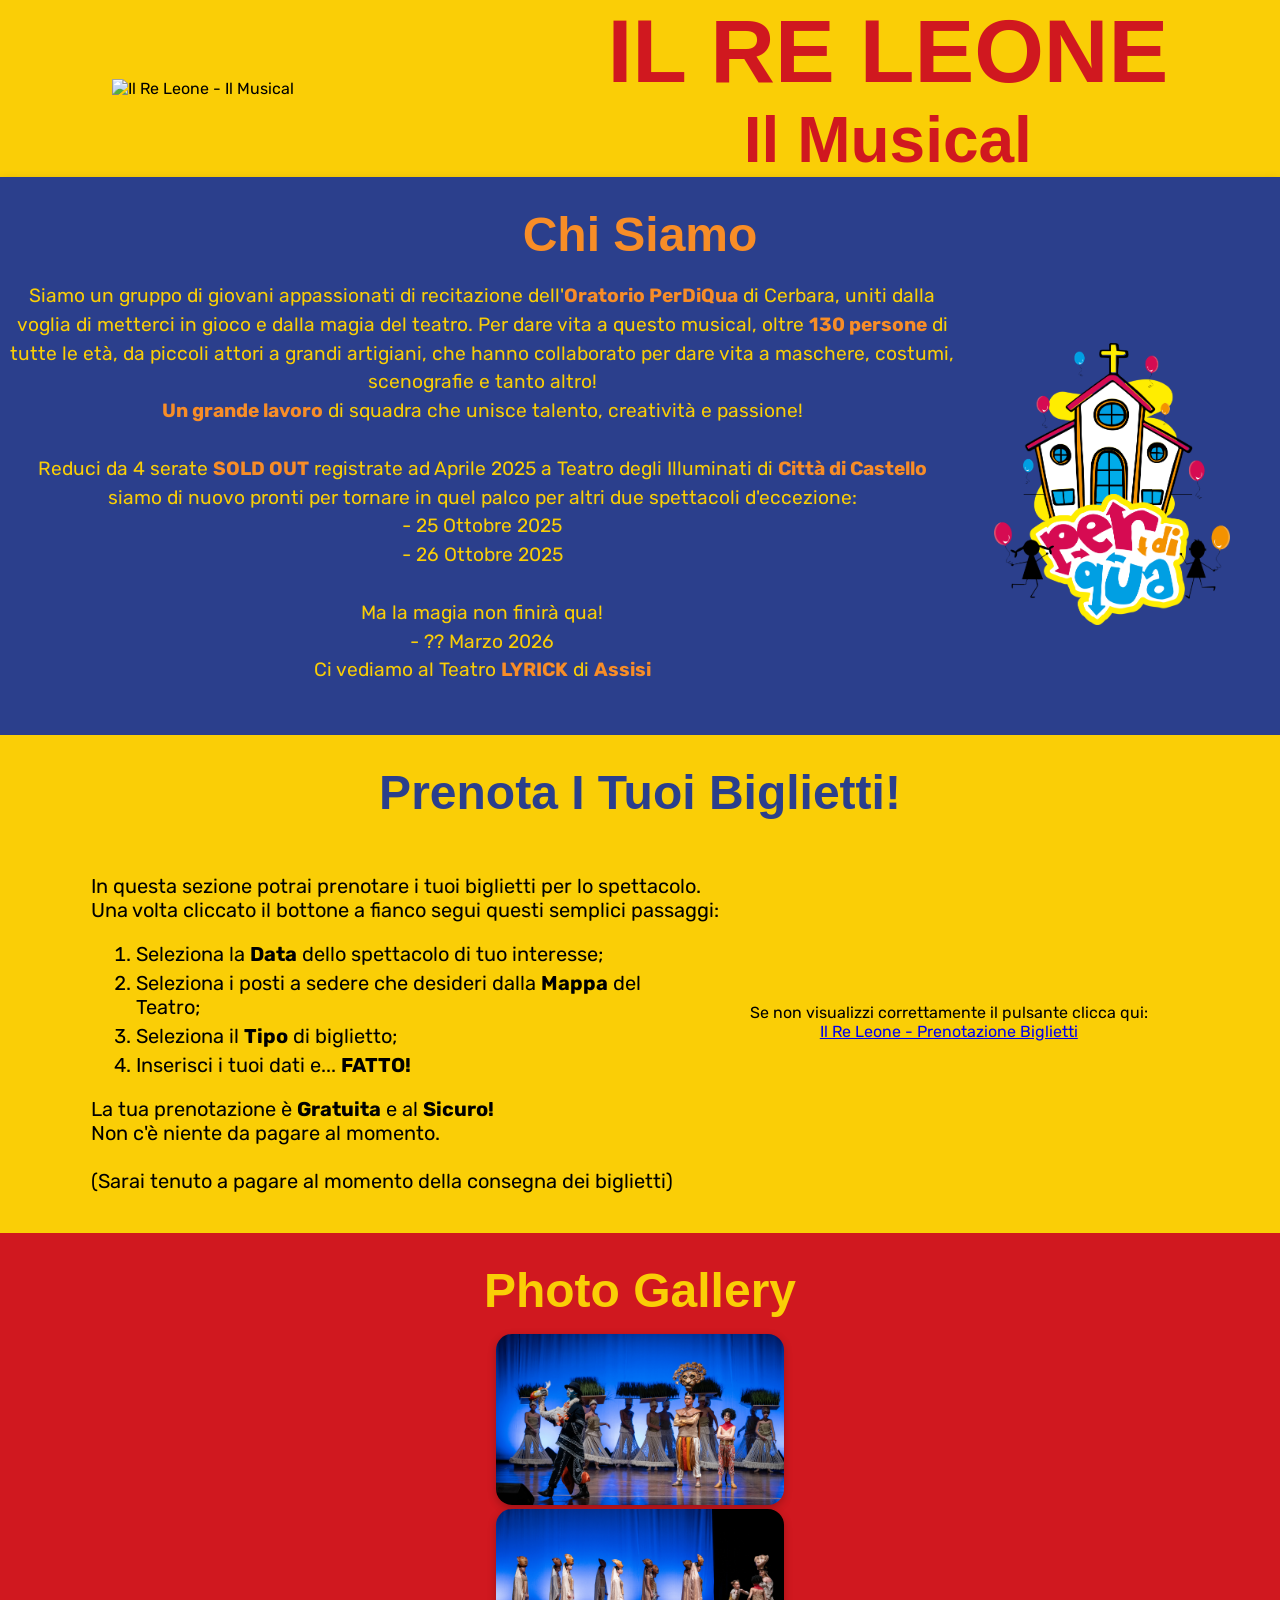
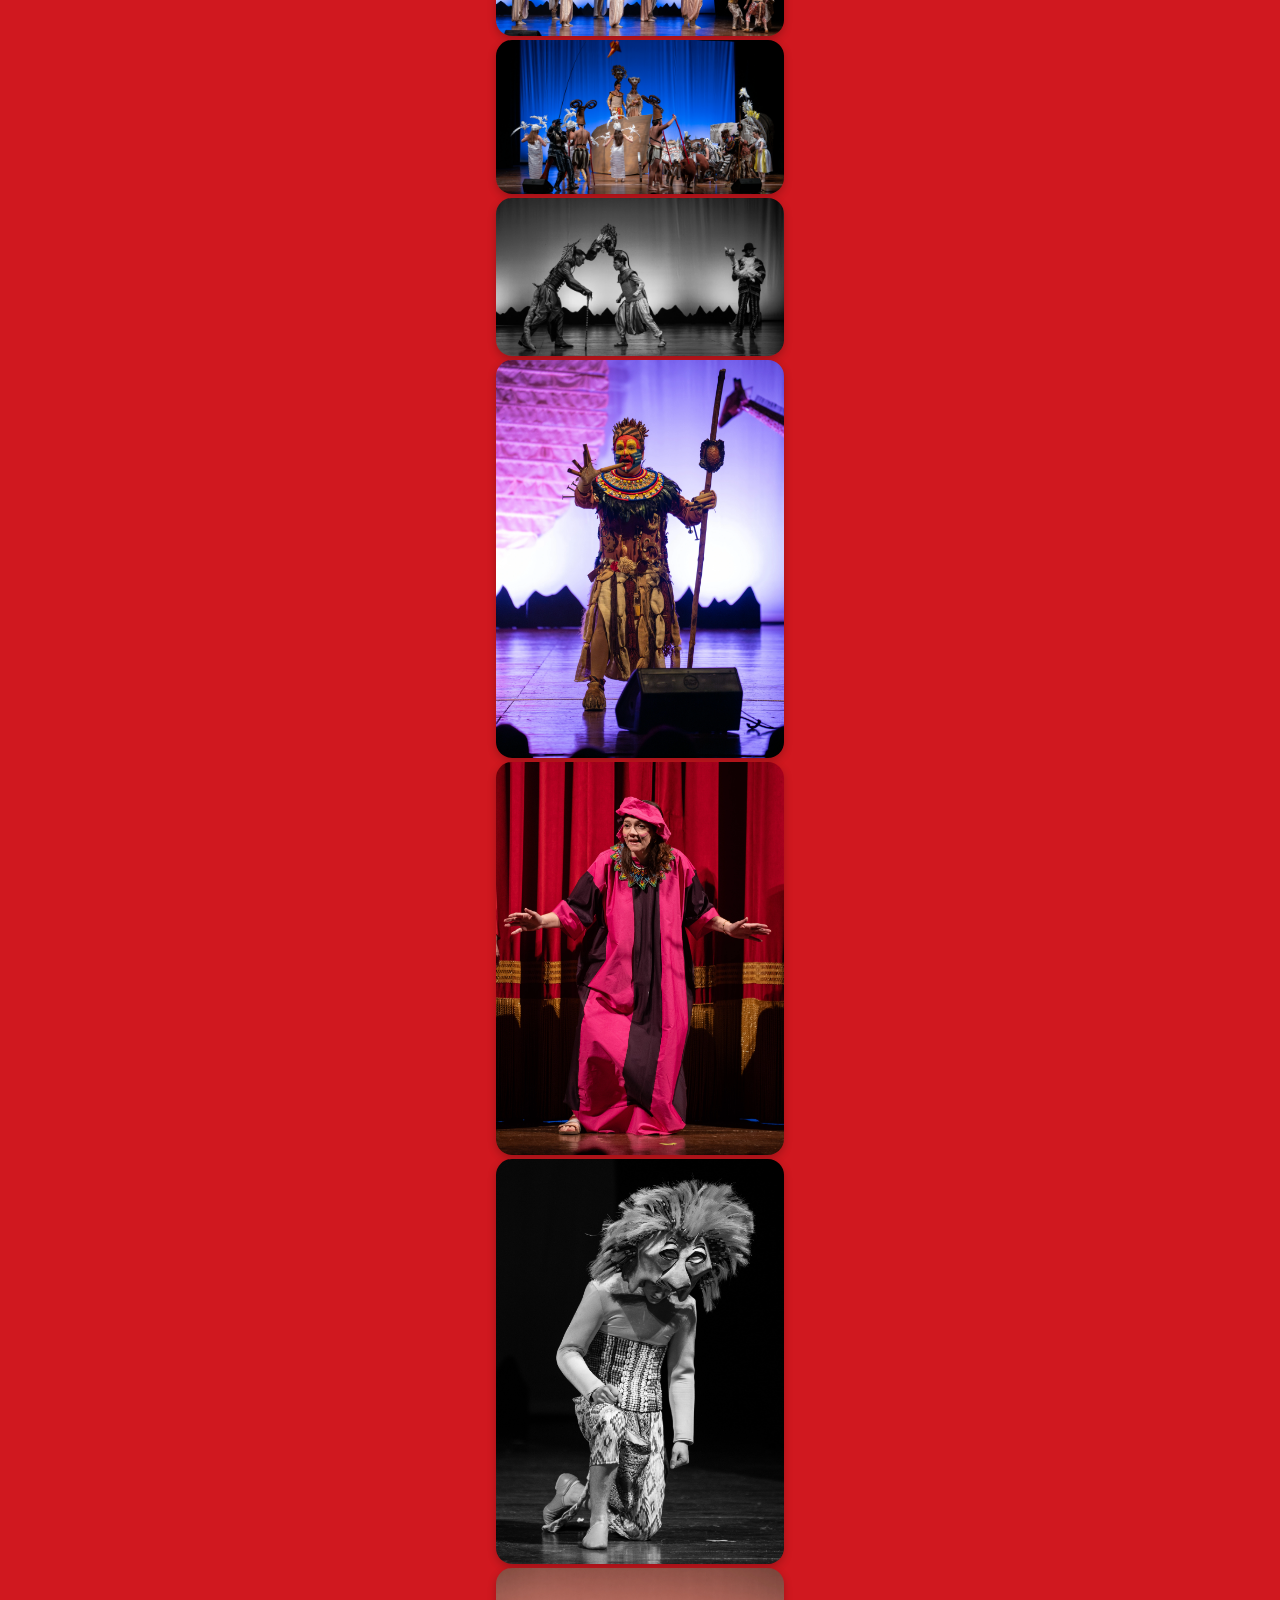
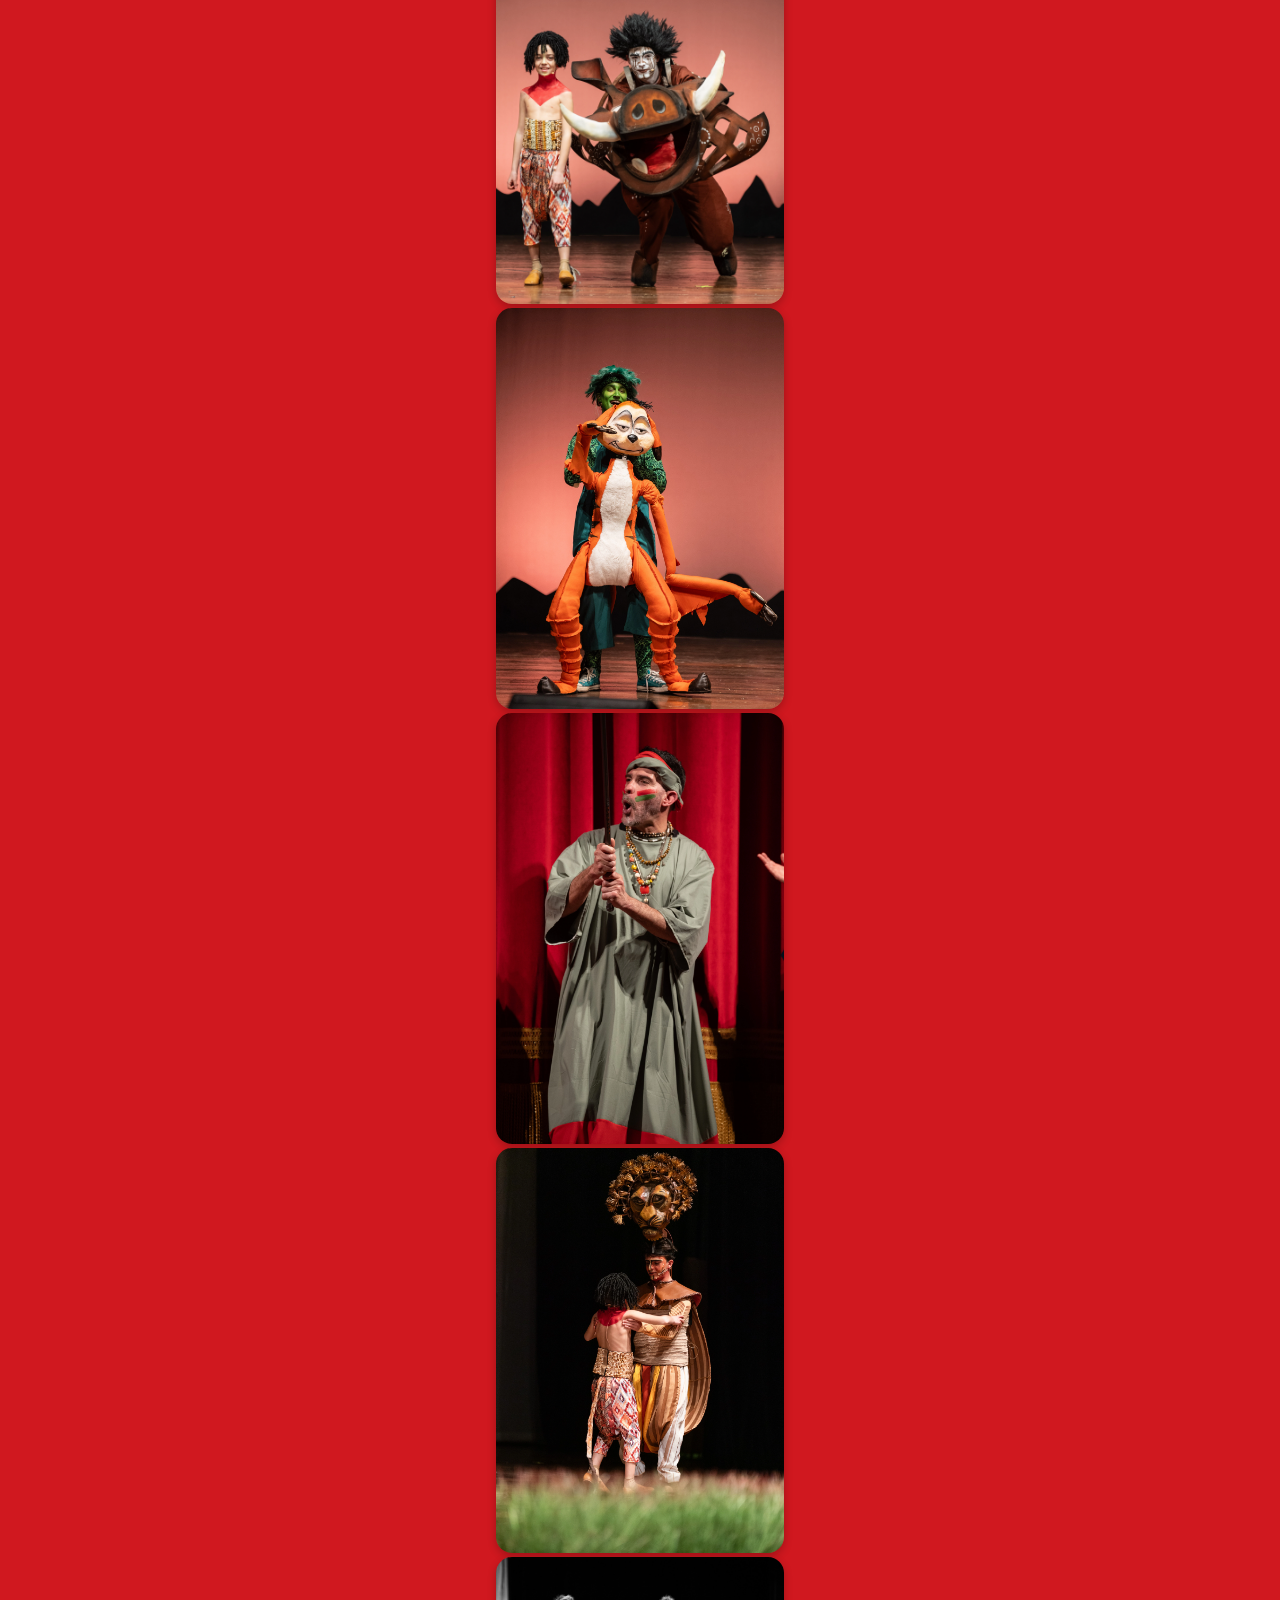
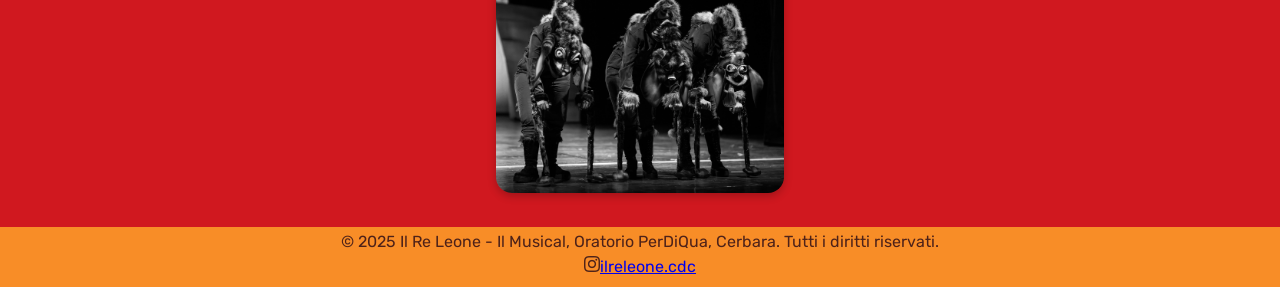
==== commit ac84b9f4: "billetto" ====
--- a/index.html
+++ b/index.html
@@ -139,7 +139,7 @@
 							>
 						</p>
 					</div>
-					<!-- <div id="div-biglietti-link">
+					<div id="div-biglietti-link">
 						<script src="https://billetto.it/widget.js"></script>
 						<billetto-widget
 							type="event"
@@ -161,7 +161,7 @@
 								>Il Re Leone - Prenotazione Biglietti</a
 							>
 						</p>
-					</div> -->
+					</div>
 				</div>
 			</div>
 		</section>
@@ -176,7 +176,7 @@
 						<img
 							src="./images/spett/spettacolo-a7r3-mini-11.webp"
 							class="card-img-top"
-							alt="Rafiki"
+							alt=""
 						/>
 					</div>
 					<div
